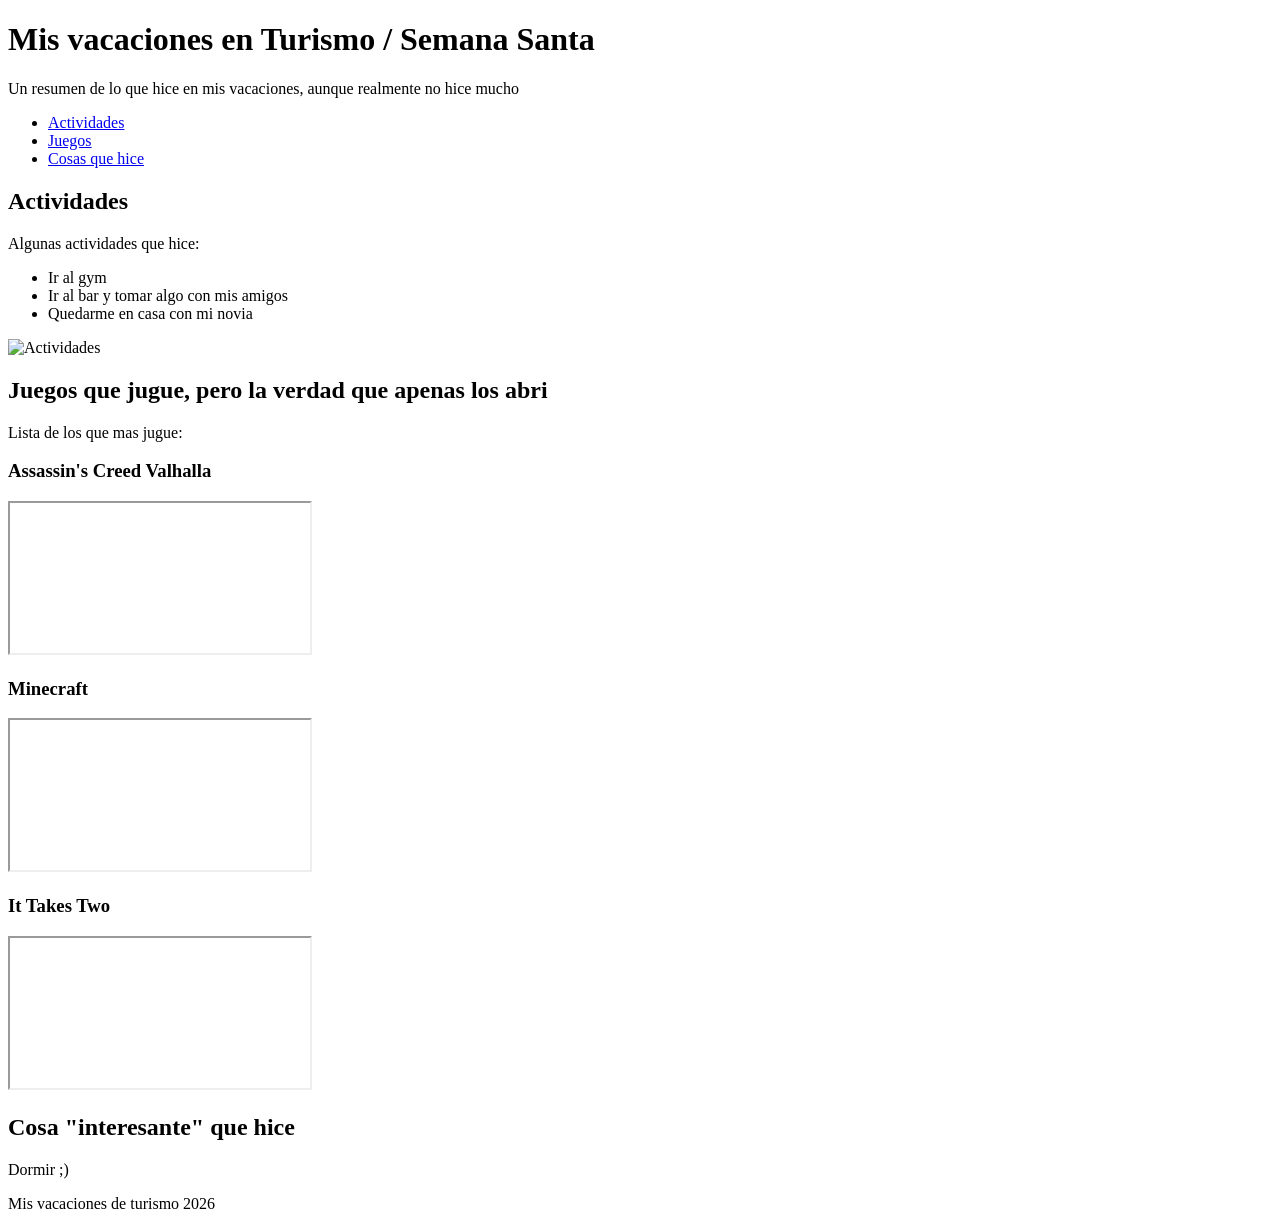
==== 1/Ejercicio4/index.html @ c64add36 "avance sin terminar" ====
<!DOCTYPE html>
<html lang="es">
<head>
    <meta charset="UTF-8">
    <title>Mis vacaciones</title>

    <!-- Vincular CSS -->
    <link rel="stylesheet" href="styles.css">
</head>
<body>

    <!-- HEADER -->
    <header>
        <h1>Mis vacaciones en Turismo / Semana Santa</h1>
        <p>Un resumen de lo que hice en mis vacaciones, aunque realmente no hice mucho</p>
    </header>

    <nav>
        <ul>
            <li><a href="#actividades">Actividades</a></li>
            <li><a href="#juegos">Juegos</a></li>
            <li><a href="#cosasQueHice">Cosas que hice</a></li>
        </ul>
    </nav>

    <!-- MAIN -->
    <main>

        <!-- SECCION 1 -->
        <section id="actividades">
            <h2>Actividades</h2>
            <p>Algunas actividades que hice:</p>
            <ul>
                <li>Ir al gym</li>
                <li>Ir al bar y tomar algo con mis amigos</li>
                <li>Quedarme en casa con mi novia</li>
            </ul>
            <img src="" alt="Actividades"> <!--CUANDO LO VEA EN MI COMPU AGREGAR IMAGEN-->
        </section>

        <!-- SECCION 2 -->
        <section id="juegos">
            <h2>Juegos que jugue, pero la verdad que apenas los abri</h2>
            <p>Lista de los que mas jugue:</p>

            <div class="juego">

                <h3>Assassin's Creed Valhalla</h3>
                <iframe src="https://www.youtube.com/embed/ssrNcwxALS4"
                    title="Assassins Creed Valhalla"
                    allowfullscreen>
                </iframe>
            </div>

        <!-- JUEGO 2 -->
            <div class="juego">
                <h3>Minecraft</h3>
                <iframe src="https://www.youtube.com/embed/MmB9b5njVbA"
                    title="Minecraft Gameplay"
                    allowfullscreen>
                </iframe>
            </div>

            <div class="juego">
                <h3>It Takes Two</h3>
                <iframe src="https://www.youtube.com/embed/GAWHzGNcTEw"
                    title="It Takes Two"
                    allowfullscreen>
                </iframe>
            </div>
        </section>

        <!-- SECCION 3 -->
        <section id="cosasQueHice">
            <h2>Cosa "interesante" que hice</h2>
            <p>Dormir ;)</p>
        </section>

    </main>

    <!-- FOOTER -->
    <footer>
        <p>Mis vacaciones de turismo 2026</p>
    </footer>

</body>
</html>
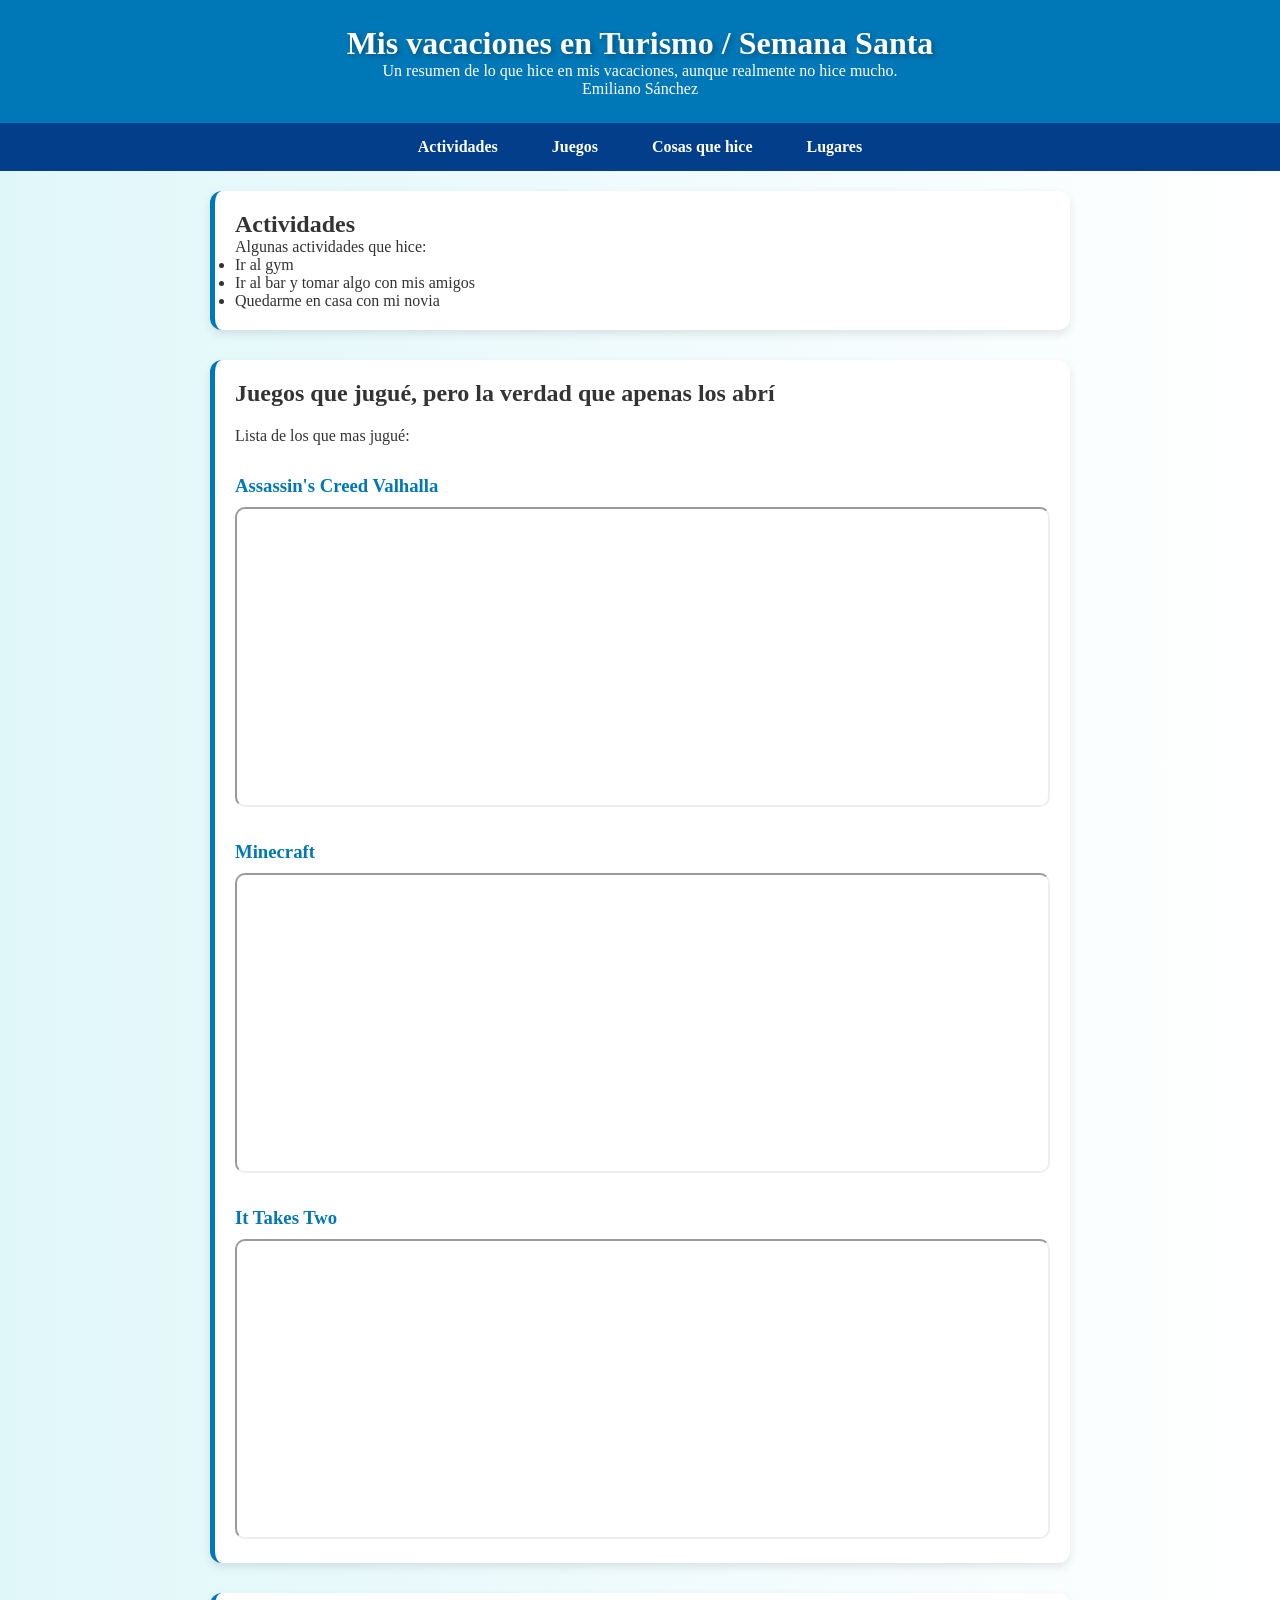
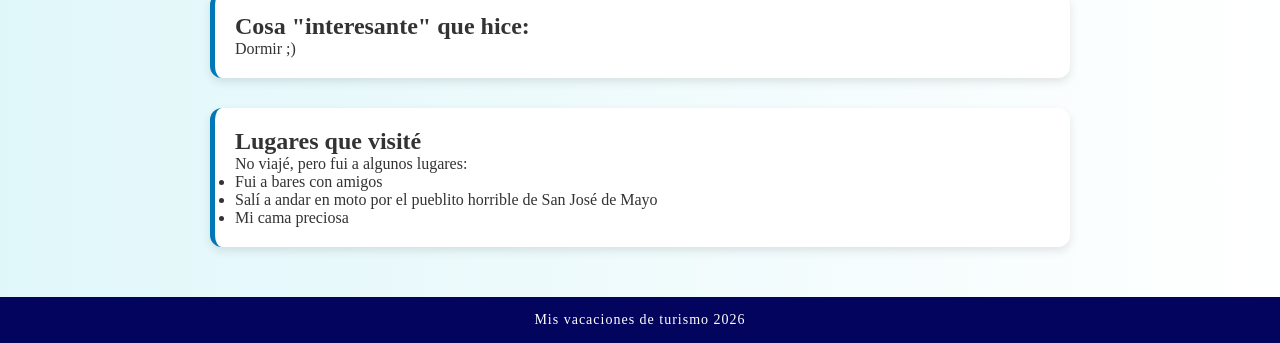
==== commit a824e9d3: "terminado/nivel3" ====
--- a/1/Ejercicio4/index.html
+++ b/1/Ejercicio4/index.html
@@ -12,7 +12,8 @@
     <!-- HEADER -->
     <header>
         <h1>Mis vacaciones en Turismo / Semana Santa</h1>
-        <p>Un resumen de lo que hice en mis vacaciones, aunque realmente no hice mucho</p>
+        <p>Un resumen de lo que hice en mis vacaciones, aunque realmente no hice mucho.</p>
+        <p>Emiliano Sánchez</p>
     </header>
 
     <nav>
@@ -20,6 +21,7 @@
             <li><a href="#actividades">Actividades</a></li>
             <li><a href="#juegos">Juegos</a></li>
             <li><a href="#cosasQueHice">Cosas que hice</a></li>
+            <li><a href="#lugares">Lugares</a></li>
         </ul>
     </nav>
 
@@ -35,13 +37,12 @@
                 <li>Ir al bar y tomar algo con mis amigos</li>
                 <li>Quedarme en casa con mi novia</li>
             </ul>
-            <img src="" alt="Actividades"> <!--CUANDO LO VEA EN MI COMPU AGREGAR IMAGEN-->
         </section>
 
         <!-- SECCION 2 -->
         <section id="juegos">
-            <h2>Juegos que jugue, pero la verdad que apenas los abri</h2>
-            <p>Lista de los que mas jugue:</p>
+            <h2>Juegos que jugué, pero la verdad que apenas los abrí</h2>
+            <p>Lista de los que mas jugué:</p>
 
             <div class="juego">
 
@@ -72,8 +73,20 @@
 
         <!-- SECCION 3 -->
         <section id="cosasQueHice">
-            <h2>Cosa "interesante" que hice</h2>
+            <h2>Cosa "interesante" que hice:</h2>
             <p>Dormir ;)</p>
+        </section>
+
+        <!-- SECCION 4 -->
+         <section id="lugares">
+            <h2>Lugares que visité</h2>
+            <p>No viajé, pero fui a algunos lugares:</p>
+
+            <ul>
+                <li>Fui a bares con amigos</li>
+                <li>Salí a andar en moto por el pueblito horrible de San José de Mayo</li>
+                <li>Mi cama preciosa</li>
+            </ul>
         </section>
 
     </main>
--- a/1/Ejercicio4/styles.css
+++ b/1/Ejercicio4/styles.css
@@ -0,0 +1,118 @@
+* {
+    margin: 0;
+    padding: 0;
+    box-sizing: border-box;
+}
+
+body {
+    font-family: Georgia, 'Times New Roman', Times, serif;
+    background: linear-gradient(to right, #e0f7fa, #ffffff);
+    color: #333;
+}
+
+header {
+    background-color: #0077b6;
+    color: white;
+    text-align: center;
+    padding: 25px;
+}
+h1 {
+    text-shadow: 2px 2px 5px rgba(0,0,0,0.3); /* Agrega una sombra al texto */
+}
+nav {
+    background-color: #023e8a;
+    padding: 15px;
+}
+
+nav ul {
+    display: flex;
+    justify-content: center;
+    list-style: none;
+}
+
+nav ul li {
+    margin: 0 15px;
+}
+
+nav ul li a {
+    transition: color 1.5s ease; /*hace que el cambio de color de los enlaces sea suave*/
+    color: white;
+    text-decoration: none;
+    font-weight: bold;
+    cursor: pointer; /* Cambia el cursor a una mano */
+    padding: 8px 12px;
+    border-radius: 8px;
+}
+
+nav ul li a:hover {
+    text-decoration: underline;
+    color: #30ffff; /*Cambia el color del enlace cuando el usuario pasa el mouse por arriba*/
+    background-color: #1c73a1;
+}
+
+main {
+    padding: 20px;
+    max-width: 900px;
+    margin: auto;
+}
+
+section {
+    margin-bottom: 30px;
+    padding: 20px;
+    border-radius: 12px;
+    background-color: white;
+    box-shadow: 0 4px 10px rgba(0,0,0,0.1);
+    border-left: 5px solid #0077b6; /* Agrega un borde lateral */
+    animation: aparecer 1.5s ease-in; /* Aplica una animación */
+}
+@keyframes aparecer { /* Define la animación */
+    from {
+        opacity: 0;
+        transform: translateY(20px);
+    }
+    to {
+        opacity: 1;
+        transform: translateY(0);
+    }
+}
+
+section:hover {
+    transform: scale(1.02);
+    transition: 0.4s;
+}
+
+img {
+    margin-top: 15px;
+    width: 100%;
+    border-radius: 10px;
+}
+
+#juegos {
+    display: grid;
+    grid-template-columns: 1fr;
+    gap: 20px;
+}
+
+.juego {
+    margin-top: 10px;
+}
+
+.juego h3 {
+    margin-bottom: 10px;
+    color: #0077b6;
+}
+
+.juego iframe {
+    width: 100%;
+    height: 300px;
+    border-radius: 10px;
+}
+
+footer {
+    font-size: 14px;
+    letter-spacing: 1px;
+    background-color: #03045e;
+    color: white;
+    text-align: center;
+    padding: 15px;
+}
